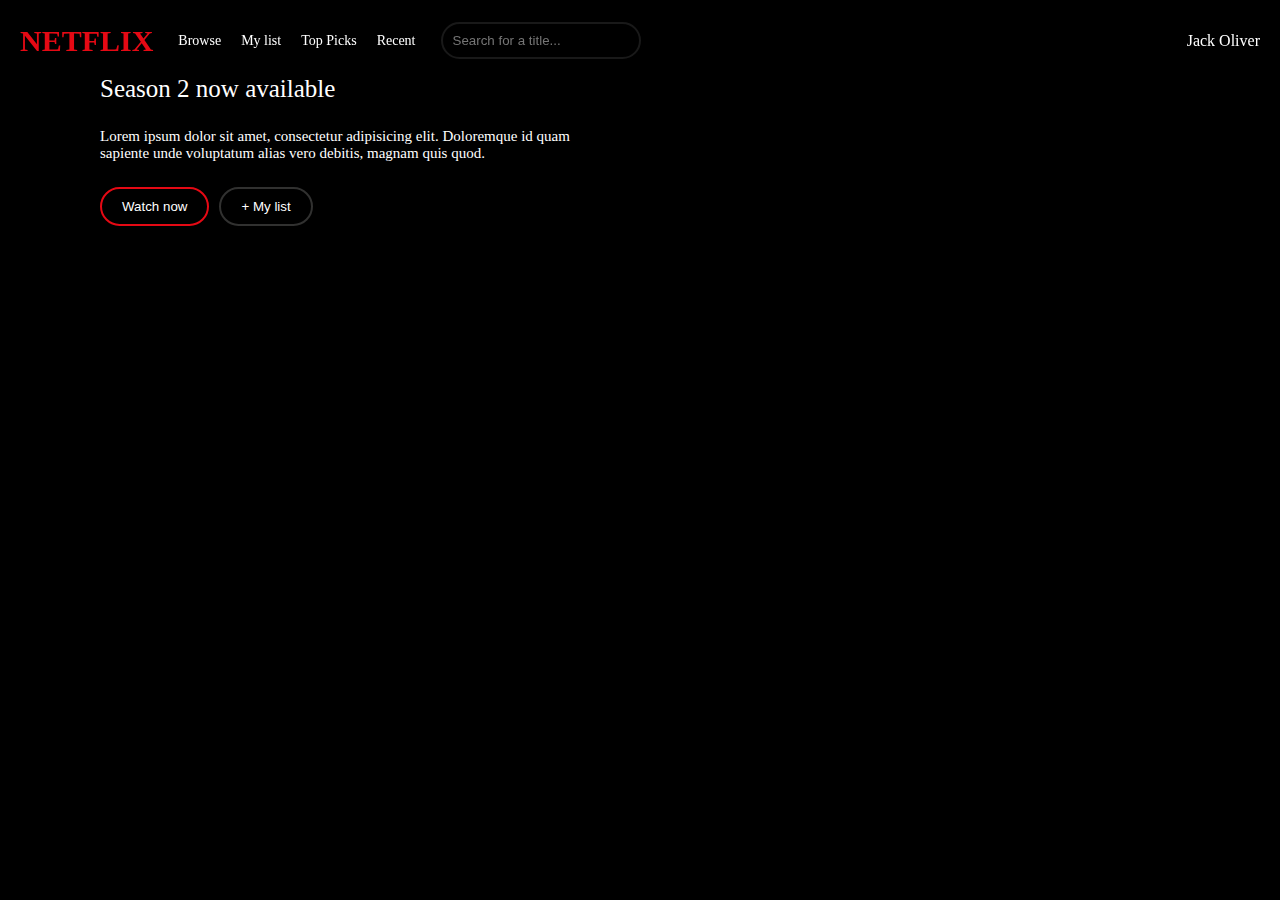
==== index.html @ 28c3ee46 "add content" ====
<!DOCTYPE html>
<html lang="en">

<head>
    <meta charset="UTF-8">
    <meta name="viewport" content="width=device-width, initial-scale=1.0">
    <title>Netflix</title>
    <link rel="stylesheet" href="style.css" />
</head>

<body>
    <div class="root">
        <nav class="header">



            <h2 class="title"> Netflix</h2>


            <div class="actions">

                <a href="#"> Browse </a>
                <a href="#"> My list </a>
                <a href="#"> Top Picks </a>
                <a href="#"> Recent </a>

            </div>


            <div class="">
                <input type="search" placeholder="Search for a title..." class="search">
            </div>


            <div class="name">Jack Oliver</div>

        </nav>
        <div class="container">
            <div class="content">
                <h3> Season 2 now available</h3>
                <p>
                    Lorem ipsum dolor sit amet, consectetur adipisicing elit. Doloremque id quam sapiente unde voluptatum
                    alias vero debitis, magnam quis quod.
                </p>

                <div class="buttons">
                    <button class="button button-watch-now"> Watch now </button>
                    <button class="button button-my-list"> + My list </button>
                </div>
            </div>
        </div>
    </div>

</body>

</html>
---- style.css ----
*
{padding:0;
    margin:0;
}
body, html {
    height: 100%;
  }

.root{
    background-color: black;
    height: 100%;
    display: block;
    color: wheat;

}


.header {
    display: flex;
    justify-content: space-around;
    position: fixed;
    top: 0;
    right: 0;
    left: 0;
    padding: 20px;
    background: linear-gradient(to bottom, black 0%, rgba(0, 0, 0, 0) 100%);
    align-items: center;
    gap:10px;


}

.header a {
    color: white;
    text-decoration: none;
}

.title {
    Color: #e50914;
    display: flex;
    align-items: center;
    height: 41px;
    text-transform: uppercase;
    font-size: 30px;
    font-weight: bold;
    cursor: pointer;

}

.title:hover{
    color: white;
}


.actions {
    display: flex;
    align-items: center;
    color: white;
    height: 37px;
    padding: 0 5px;
    cursor: pointer;
}



.actions a{
    font-weight: 400;
    padding:10px 10px;
    font-size: 14px;
    transition: background 0.1s ease;
    border-radius: 3px;
}

.actions a:hover{
    background-color: #e50914;
    }

    .search{
        height: 37px;
        width: 200px;
        background: transparent;
        color: #ffffff;
        appearance: none;
        border: 2px solid rgba(245, 245, 241, 0.1);
        outline: none;
        border-radius: 30px;
        padding: 0 10px;
        pointer-events: all;
        transition: border 0.25s ease, width 0.125s ease 0.125s;
    }

    .search:focus{
        border: 2px solid #e50914;
        width:350px;
    }

.name{
    margin-left: auto;
    color:white;  
}
  
  .container {
  padding: 75px 100px;
  }
  
  .content{
    display: flex;
    flex-direction: column;
    width: 500px;
  
  }

  h3{
    color:white;
    font-size: 25px;
    font-weight: 500;
    margin-bottom: 25px;
  }

  p{
    color:white;
    font-size: 15px;
    font-weight: 300;
    margin-bottom: 25px;
  }

   .button{
    background:transparent;
    padding: 10px 20px;
    color:white;
    border-radius: 20px;
    cursor: pointer;
   }

   .buttons{
    display: flex;
    gap:10px;
   }

  .button-watch-now{
    border: 2px solid #e50914;
  }


  .button-my-list{
    border: 2px solid rgba(245, 245, 241, 0.2);
    transition: border 0.125s ease, background 0.125s ease;
  }

  .button-watch-now:hover{
    border: 2px solid #e50914;
    background: #e50914;
  }
  .button-my-list:hover{
    border: 2px solid #f5f5f1;
  }
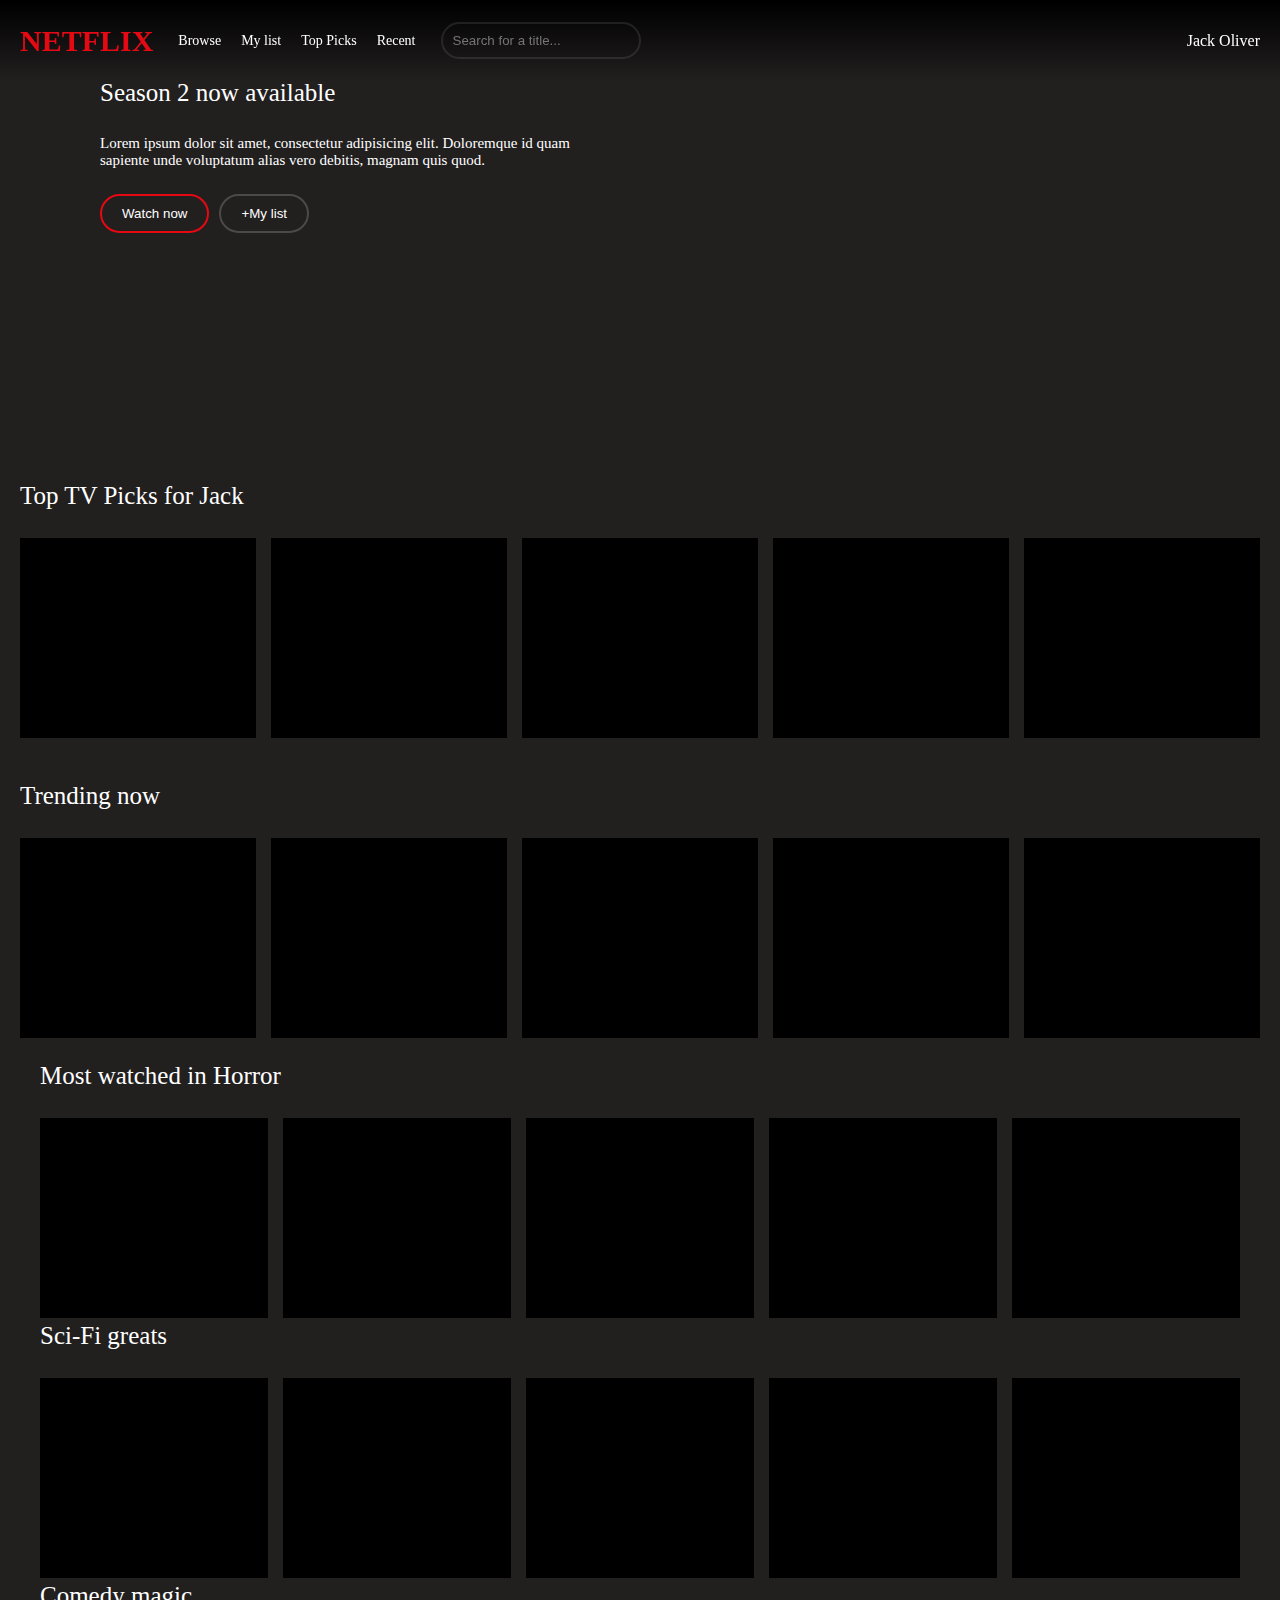
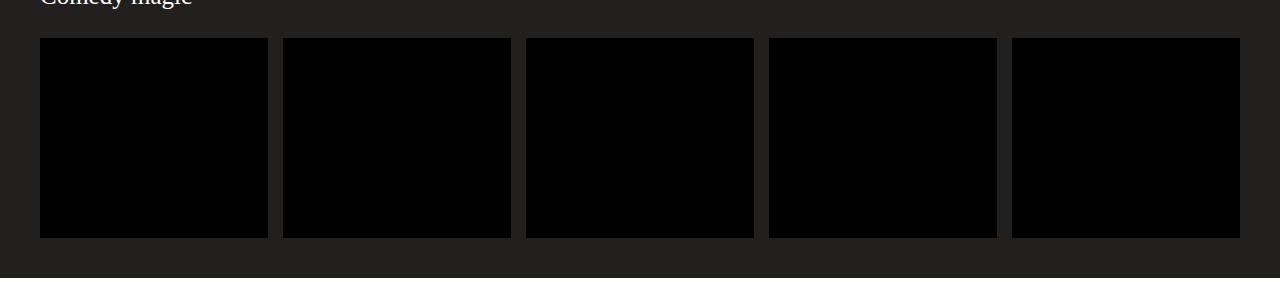
==== commit 6827bf09: "add movie tile" ====
--- a/index.html
+++ b/index.html
@@ -39,17 +39,282 @@
             <div class="content">
                 <h3> Season 2 now available</h3>
                 <p>
-                    Lorem ipsum dolor sit amet, consectetur adipisicing elit. Doloremque id quam sapiente unde voluptatum
+                    Lorem ipsum dolor sit amet, consectetur adipisicing elit. Doloremque id quam sapiente unde
+                    voluptatum
                     alias vero debitis, magnam quis quod.
                 </p>
 
                 <div class="buttons">
                     <button class="button button-watch-now"> Watch now </button>
-                    <button class="button button-my-list"> + My list </button>
+                    <button class="button button-my-list"> <span class="button-text">My list</span> </button>
                 </div>
             </div>
         </div>
-    </div>
+
+        <div class="movies">
+            <h3> Top TV Picks for Jack </h3>
+            <div class="movie-tile">
+                <div style="background-image: url(http://image.tmdb.org/t/p/original/q3jHCb4dMfYF6ojikKuHd6LscxC.jpg)"
+                    alt="" class="image">
+                    <div class="movie-description">
+                        <h5> Loki </h5>
+                        <h6>8.2 / 10</h6>
+                        <p>Mission: Impossible - Dead Reckoning Part Onee-Dead reconging part</p>
+                    </div>
+                </div>
+                <div style="background-image: url(http://image.tmdb.org/t/p/original/72iLiVaagM42DSygSs4xAnXvDzh.jpg)"
+                    alt="" class="image">
+                    <div class="movie-description">
+                        <h5> Secret Mission: Sennyuu Sousakan wa Zettai ni Makenai! </h5>
+                        <h6>5.5 / 10</h6>
+                        <p>The story follows two undercover agents Riko Ikazuchi and her junior partner Noma, who are
+                        </p>
+                    </div>
+                </div>
+                <div style="background-image: url(http://image.tmdb.org/t/p/original/jWXrQstj7p3Wl5MfYWY6IHqRpDb.jpg)"
+                    alt="" class="image">
+                    <div class="movie-description">
+                        <h5>Tagesschau </h5>
+                        <h6>7.2 / 10</h6>
+                        <p>German daily news program, the oldest still existing program on German television.</p>
+                    </div>
+                </div>
+                <div style="background-image: url(http://image.tmdb.org/t/p/original/ugcdRKcOyUMAr9hAsL058cAX2vj.jpg)"
+                    alt="" class="image">
+                    <div class="movie-description">
+                        <h5>Star Academy </h5>
+                        <h6>7 / 10</h6>
+                        <p>Star Academy is a French.</p>
+                    </div>
+                </div>
+                <div style="background-image: url(http://image.tmdb.org/t/p/original/aDRIKJuB63tuJUZf1O4mRmbMTVw.jpg)"
+                    alt="" class="image">
+
+                    <div class="movie-description">
+                        <h5>House Hunters </h5>
+                        <h6>5.1 / 10</h6>
+                        <p>Hosted by Suzanne Whang, the ...</p>
+                    </div>
+                </div>
+            </div>
+
+
+        </div>
+
+
+
+
+        <div class="movies">
+            <h3> Trending now </h3>
+            <div class="movie-tile">
+                <div style="background-image: url(http://image.tmdb.org/t/p/original/h56edmERPTkey89SqyKu4hINVNy.jpg)"
+                    alt="" class="image">
+                    <div class="movie-description">
+                        <h5> Mission: Impossible - Dead Reckoning Part One</h5>
+                        <h6>7.6 / 10</h6>
+                        <p>Ethan Hunt and his IMF team embark on their most dangerous mission yet: To track down a...
+                        </p>
+                    </div>
+                </div>
+                <div style="background-image: url(http://image.tmdb.org/t/p/original/t5zCBSB5xMDKcDqe91qahCOUYVV.jpg)"
+                    alt="" class="image">
+                    <div class="movie-description">
+                        <h5> Five Nights at Freddy's</h5>
+                        <h6>8.1 / 10</h6>
+                        <p>Recently fired and desperate for work, a troubled young man named Mike agrees to take a...
+                        </p>
+                    </div>
+                </div>
+                <div style="background-image: url(http://image.tmdb.org/t/p/original/pA3vdhadJPxF5GA1uo8OPTiNQDT.jpg)"
+                    alt="" class="image">
+                    <div class="movie-description">
+                        <h5>Sound of Freedom</h5>
+                        <h6>8.1 / 10</h6>
+                        <p>The story of Tim Ballard, a former US government agent, who quits his job in order to devote
+                            his life... </p>
+                    </div>
+                </div>
+                <div style="background-image: url(http://image.tmdb.org/t/p/original/rMvPXy8PUjj1o8o1pzgQbdNCsvj.jpg )"
+                    alt="" class="image">
+                    <div class="movie-description">
+                        <h5>Expend4bles</h5>
+                        <h6>6.5 / 10</h6>
+                        <p>Armed with every weapon they can get their hands on and the skills to use them, The ...</p>
+                    </div>
+                </div>
+                <div style="background-image: url(http://image.tmdb.org/t/p/original/feSiISwgEpVzR1v3zv2n2AU4ANJ.jpg)"
+                    alt="" class="image">
+
+                    <div class="movie-description">
+                        <h5>The Marvels </h5>
+                        <h6>6.6 / 10</h6>
+                        <p>Carol Danvers, aka Captain Marvel, has reclaimed her identity from the tyrannical Kree...</p>
+                    </div>
+                </div>
+            </div>
+
+
+
+
+            <div class="movies">
+                <h3> Most watched in Horror </h3>
+                <div class="movie-tile">
+                    <div style="background-image: url(http://image.tmdb.org/t/p/original/t5zCBSB5xMDKcDqe91qahCOUYVV.jpg)"
+                        alt="" class="image">
+                        <div class="movie-description">
+                            <h5> Five Nights at Freddy's </h5>
+                            <h6>8.061 / 10</h6>
+                            <p>Recently fired and desperate for work, a troubled young man named Mike agrees to take a
+                                position as a night security guard...
+                            </p>
+                        </div>
+                    </div>
+                    <div style="background-image: url(http://image.tmdb.org/t/p/original/5mzr6JZbrqnqD8rCEvPhuCE5Fw2.jpg)"
+                        alt="" class="image">
+                        <div class="movie-description">
+                            <h5> Saw X </h5>
+                            <h6> 7.393 / 10</h6>
+                            <p>Between the events of 'Saw' and 'Saw II', a sick and desperate John Kramer travels to
+                                Mexico for a...
+                            </p>
+                        </div>
+                    </div>
+                    <div style="background-image: url(http://image.tmdb.org/t/p/original/dZbLqRjjiiNCpTYzhzL2NMvz4J0.jpg )"
+                        alt="" class="image">
+                        <div class="movie-description">
+                            <h5>Meg 2: Meg 2: The Trench </h5>
+                            <h6>6.769 / 10</h6>
+                            <p>An exploratory dive into the deepest depths of the ocean of a daring research team
+                                spirals into... </p>
+                        </div>
+                    </div>
+                    <div style="background-image: url(http://image.tmdb.org/t/p/original/gN79aDbZdaSJkFS1iVA17HplF2X.jpg)"
+                        alt="" class="image">
+                        <div class="movie-description">
+                            <h5>The Nun II</h5>
+                            <h6>6.932 / 10</h6>
+                            <p>In 1956 France, a priest is violently murdered, and Sister Irene begins to investigate.
+                                She ...</p>
+                        </div>
+                    </div>
+                    <div style="background-image: url(http://image.tmdb.org/t/p/original/azD31DjpV3PJfjF3h72LVw2WCSD.jpg)"
+                        alt="" class="image">
+
+                        <div class="movie-description">
+                            <h5>The Exorcist: Believer</h5>
+                            <h6>6.195 / 10</h6>
+                            <p>When two girls disappear into the woods and return three days later with no memory of
+                                what...</p>
+                        </div>
+                    </div>
+                </div>
+
+                <h3> Sci-Fi greats </h3>
+                <div class="movie-tile">
+                  
+                    <div style="background-image: url(http://image.tmdb.org/t/p/original/feSiISwgEpVzR1v3zv2n2AU4ANJ.jpg)"
+                    alt="" class="image">
+
+                    <div class="movie-description">
+                        <h5>The Marvels </h5>
+                        <h6>6.6 / 10</h6>
+                        <p>Carol Danvers, aka Captain Marvel, has reclaimed her identity from the tyrannical Kree...</p>
+                    </div>
+                
+
+
+                    </div>
+                    <div style="background-image: url(http://image.tmdb.org/t/p/original/5mzr6JZbrqnqD8rCEvPhuCE5Fw2.jpg)"
+                        alt="" class="image">
+                        <div class="movie-description">
+                            <h5> Saw X </h5>
+                            <h6> 7.393 / 10</h6>
+                            <p>Between the events of 'Saw' and 'Saw II', a sick and desperate John Kramer travels to
+                                Mexico for a...
+                            </p>
+                        </div>
+                    </div>
+                    <div style="background-image: url(http://image.tmdb.org/t/p/original/zgQQF04u3OgNBJqClRNby1FPz9s.jpg )"
+                        alt="" class="image">
+                        <div class="movie-description">
+                            <h5>PAW Patrol: The Mighty Movie</h5>
+                            <h6> 7.058 / 10 </h6>
+                            <p>A magical meteor crash lands in Adventure City and gives the PAW Patrol pups superpowers,... </p>
+                        </div>
+                    </div>
+                    <div style="background-image: url(http://image.tmdb.org/t/p/original/wVTvfxz53pDqrIvbrxhVdKcLhip.jpg)"
+                        alt="" class="image">
+                        <div class="movie-description">
+                            <h5>Babylon A.D. </h5>
+                            <h6>5.6 / 10</h6>
+                            <p>A veteran-turned-mercenary is hired to take a young woman with a secret from post-apocalyptic...</p>
+                        </div>
+                    </div>
+                    <div style="background-image: url(http://image.tmdb.org/t/p/original/3H9NA1KWEQN0ItL3Wl3SFZYP6yV.jpg)"
+                        alt="" class="image">
+
+                        <div class="movie-description">
+                            <h5>Blue Beetles</h5>
+                            <h6>6.996 / 10/h6>
+                            <p>Recent college grad Jaime Reyes returns home full of aspirations for his future, only to find that...</p>
+                        </div>
+                    </div>
+                </div>
+
+                <h3> Comedy magic </h3>
+                <div class="movie-tile">
+                  
+                    <div style="background-image: url(http://image.tmdb.org/t/p/original/nohrh9aHNB1ehXmdtTZV5vStzcs.jpg)"
+                    alt="" class="image">
+
+                    <div class="movie-description">
+                        <h5>Sentinelle</h5>
+                        <h6>5.2 / 10</h6>
+                        <p>François Sentinelle has two lives. By day, he is the most famous cop of Réunion Island, known for his ...</p>
+                    </div>
+                
+
+
+                    </div>
+                    <div style="background-image: url(http://image.tmdb.org/t/p/original/ctMserH8g2SeOAnCw5gFjdQF8mo.jpg)"
+                        alt="" class="image">
+                        <div class="movie-description">
+                            <h5> Barbie </h5>
+                            <h6> 7.2 / 10</h6>
+                            <p>Barbie and Ken are having the time of their lives in the colorful and seemingly perfect world of...
+                            </p>
+                        </div>
+                    </div>
+                    <div style="background-image: url(http://image.tmdb.org/t/p/original/4fLZUr1e65hKPPVw0R3PmKFKxj1.jpg)"
+                        alt="" class="image">
+                        <div class="movie-description">
+                            <h5>Elemental</h5>
+                            <h6> 7.738 / 10</h6>
+                            <p>In a city where fire, water, land and air residents live together, a fiery young woman and a go-with-the-flow guy will discover... </p>
+                        </div>
+                    </div>
+                    <div style="background-image: url(http://image.tmdb.org/t/p/original/9n2tJBplPbgR2ca05hS5CKXwP2c.jpg)"
+                        alt="" class="image">
+                        <div class="movie-description">
+                            <h5>The Super Mario Bros. Movie</h5>
+                            <h6>7.757 / 10</h6>
+                            <p>While working underground to fix a water main, Brooklyn plumbers—and brothers—Mario and Luigi...</p>
+                        </div>
+                    </div>
+                    <div style="background-image: url(http://image.tmdb.org/t/p/original/45zVtZx6Tzx3RKeDziK25K9geFf.jpg)"
+                        alt="" class="image">
+
+                        <div class="movie-description">
+                            <h5>Trolls Band Together</h5>
+                            <h6>6.703 / 10</h6>
+                            <p>When Branch’s brother, Floyd, is kidnapped for his musical talents by a pair of nefarious pop-star...</p>
+                        </div>
+                    </div>
+                
+                </div>
+
+            </div>
+        </div>
 
 </body>
 
--- a/style.css
+++ b/style.css
@@ -7,10 +7,10 @@
   }
 
 .root{
-    background-color: black;
-    height: 100%;
+    background-color: #221f1f;
     display: block;
-    color: wheat;
+    color: white;
+    height: auto;
 
 }
 
@@ -107,6 +107,7 @@
     display: flex;
     flex-direction: column;
     width: 500px;
+    margin-bottom: 150px;
   
   }
 
@@ -154,3 +155,52 @@
   .button-my-list:hover{
     border: 2px solid #f5f5f1;
   }
+
+  .button-text::before{
+    content: '+';
+  }
+
+  h3{
+    color:white;
+    font-size: 25px;
+    line-height: 1.4;
+    margin-bottom: 25px;
+  }
+
+
+  .movies{
+    padding: 20px;
+  }
+
+  .movie-tile{
+    display: flex;
+    gap: 15px;
+  }
+  .image{
+    flex:1;
+    height: 200px;
+    background-size: 100%;
+    background-repeat: no-repeat;
+    background-position: center;
+    background-color: black;
+    transition: background 1s ease;
+  }
+  
+
+  .image:hover{
+    background-size: 150%;
+  }
+  
+
+  
+.movie-description{
+  height: 100%;
+  padding: 20px;
+  line-height: 2rem;
+  font-size: 25px;
+  opacity:0;
+}
+
+.image:hover .movie-description{
+  opacity: 1;
+}